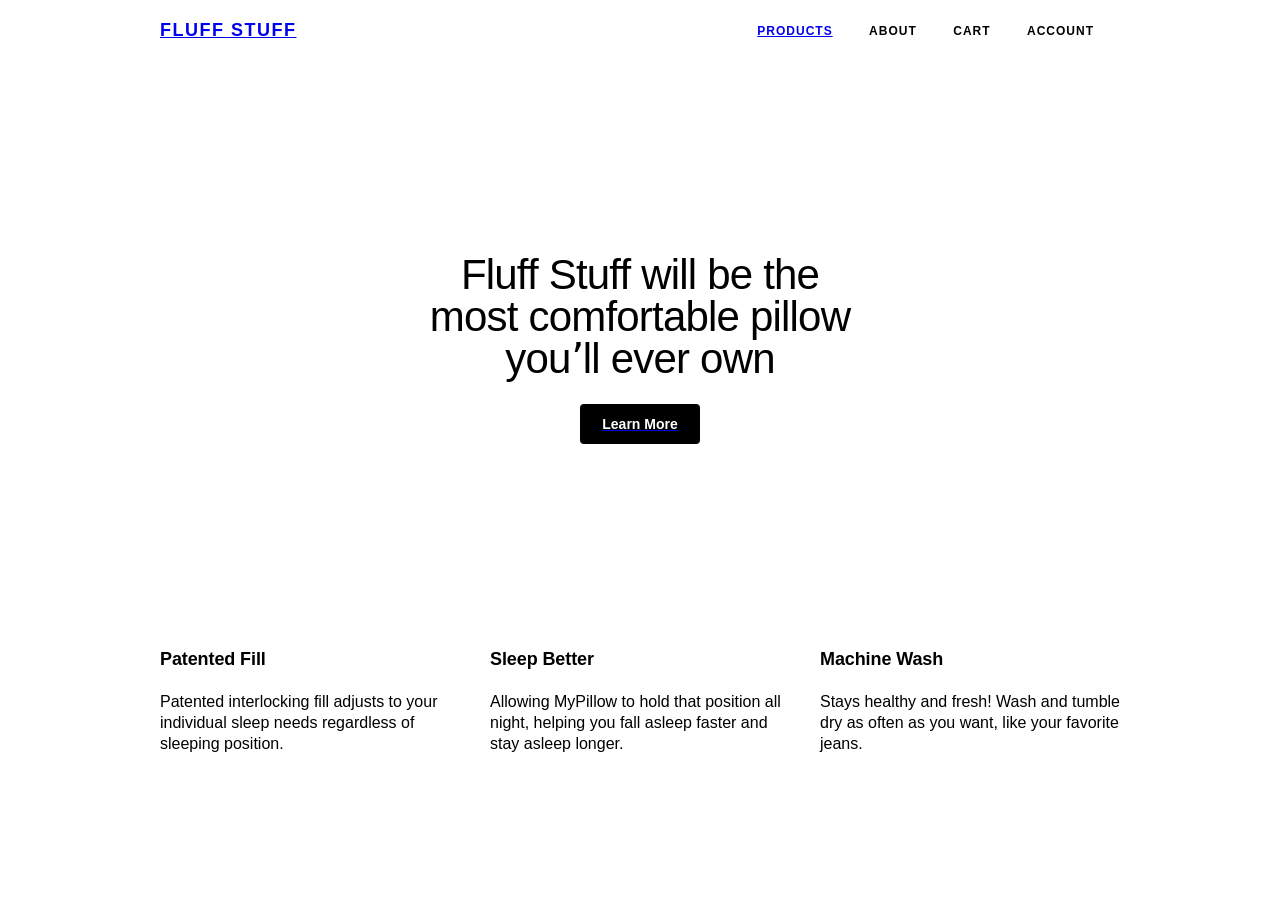
==== homework_6/index.html @ 834cdc66 "Create homework 6 folder." ====
<!DOCTYPE html>
<html lang="en">

<head>
	<meta charset="UTF-8">
	<title>Fluff Stuff</title>
	<link rel='stylesheet' type='text/css' href='resources/css/reset.css'>
  	<link rel='stylesheet' type='text/css' href='resources/css/style.css'>
</head>

<body>

	<!-- Header -->

	<header>
		<nav class="container">
			<div>
				<span class="logo"><a href="index.html" target="_self">FLUFF STUFF</a></span>
			</div>	
			<div class="menu">
				<ul>
					<li><a href="product-list.html" target="_self">PRODUCTS</a></li>
					<li>ABOUT</li>
					<li>CART</li>
					<li>ACCOUNT</li>
				</ul>
			</div>
		</nav>
	</header>	

	<!-- Banner Section-->

	<div class="banner">
		<div class="main-banner container">
			<h1>Fluff Stuff will be the most comfortable pillow youʼll ever own</h1>
			<a href="product-list.html">
			<div class="button">
				<span>Learn More</span>
			</div>
			</a>
		</div>
	</div>
	<!-- Supporting Section -->
	<div class="supporting container">
		<div class="feature">
			<div class="title">Patented Fill</div>
			<p>Patented interlocking fill adjusts to your individual sleep needs regardless of sleeping position.</p>
		</div>
		<div class="feature">
			<div class="title">Sleep Better</div>
			<p>Allowing MyPillow to hold that position all night, helping you fall asleep faster and stay asleep longer.</p>
		</div>
		<div class="feature">
			<div class="title">Machine Wash</div>
			<p>Stays healthy and fresh! Wash and tumble dry as often as you want, like your favorite jeans.</p>
		</div>
	</div>
</body>

</html>
---- homework_6/resources/css/style.css ----
/* Universal Styles */

html {
  font-family: "Helvetica", sans-serif;
  font-size: 16px;
  background-color: white;
}

body {
  line-height: 1.2;
}

.container {
  width: 960px;
  height: 100%;
  margin: auto;
}

.flex {
  display: flex;
}

/* Header */

header {
  width: 100%;
  height: 3.75rem;
  background-color: white;
  position: fixed;
  left: 0;
  top: 0;
  display: flex;
  align-items: center;
}

nav {
  width: 960px;
  background-color: white;
  display: flex;
  align-items: center;
  justify-content: space-between;
}

nav div {
  display: flex;
  align-items: center;
}

nav span {
  color: hsl(0, 0%, 0%);
  font-family: "HelveticaNeueBold", "HelveticaNeue-Bold", "Helvetica Neue Bold", "HelveticaNeue", "Helvetica Neue", 'TeXGyreHerosBold', "Helvetica", "Tahoma", "Geneva", "Arial", sans-serif; font-weight:600; font-stretch:normal;
  font-size: 1.125rem;
  letter-spacing: 1.5px;
  line-height: 1;
  margin-right: 1rem;
  width: 9rem;
}

nav .menu {
  margin-right: 0.625rem;
}

nav li {
  display: inline;
  padding: 0 1rem;
  color: hsl(0, 0%, 0%);
  font-family: "HelveticaNeueBold", "HelveticaNeue-Bold", "Helvetica Neue Bold", "HelveticaNeue", "Helvetica Neue", 'TeXGyreHerosBold', "Helvetica", "Tahoma", "Geneva", "Arial", sans-serif; font-weight:600; font-stretch:normal;
  font-size: 0.75rem;
  letter-spacing: 1px;
  line-height: 1;
}

/* Banner Section */

.banner {
  height: 33rem;
  margin-top: 3.75rem;
  padding-top: 1.5rem;
  background-image: url("https://images.unsplash.com/photo-1526880792616-4217886b9dc2?ixlib=rb-0.3.5&ixid=eyJhcHBfaWQiOjEyMDd9&s=8c76d3849e99e31153445b77e2a17412&auto=format&fit=crop&w=675&q=80");
  background-repeat: no-repeat;
  background-position: center;
  background-size: cover;
  display: flex;
  align-items: center;
  }

.main-banner {
  margin: auto;
}

h1 {
  width: 27rem;
  color: hsl(0, 0%, 0%);
  font-family: "HelveticaNeueMedium", "HelveticaNeue-Medium", "Helvetica Neue Medium", "HelveticaNeue", "Helvetica Neue", 'TeXGyreHerosRegular', "Helvetica", "Tahoma", "Geneva", "Arial", sans-serif; font-weight:500; font-stretch:normal;
  font-size: 2.625rem;
  letter-spacing: -0.8px;
  line-height: 1;
  text-align: center;
  margin: 170px auto auto auto;
}

.button {
  width: 7.5rem;
  height: 2.5rem;
  background-color: hsl(0, 0%, 0%);
  border-radius: 4px;
  overflow: visible;
  margin: 1.5rem auto 0 auto;
  display: flex;
  align-items: center;
}

.button span {
  color: rgba(255, 255, 255, 1.00);
  font-family: "HelveticaNeueBold", "HelveticaNeue-Bold", "Helvetica Neue Bold", "HelveticaNeue", "Helvetica Neue", 'TeXGyreHerosBold', "Helvetica", "Tahoma", "Geneva", "Arial", sans-serif; font-weight:600; font-stretch:normal;
  font-size: 14px;
  letter-spacing: 0px;
  line-height: 1.3;
  margin: auto;
}

/*Supporting Section*/

.supporting {
  display: flex;
  align-items: center;
  justify-content: space-between;
  flex-wrap: wrap;
}

.feature {
  width: 18.75rem;
  margin-top: 2.375rem;
}

.feature p {
  margin-top: 1.5rem;
}

.title {
  color: hsl(0, 0%, 0%);
  font-family: "HelveticaNeueBold", "HelveticaNeue-Bold", "Helvetica Neue Bold", "HelveticaNeue", "Helvetica Neue", 'TeXGyreHerosBold', "Helvetica", "Tahoma", "Geneva", "Arial", sans-serif; font-weight:600; font-stretch:normal;
  font-size: 1.125rem;
  letter-spacing: -0.1px;
  line-height: 1;
}

p {
  color: rgb(0, 0, 0);
  font-family: "HelveticaNeue", "Helvetica Neue", "HelveticaNeueRoman", "HelveticaNeue-Roman", "Helvetica Neue Roman", 'TeXGyreHerosRegular', "Helvetica", "Tahoma", "Geneva", "Arial", sans-serif; font-weight:400; font-stretch:normal;
  font-size: 1rem;
  letter-spacing: 0px;
  line-height: 1.3;
}

/*Product-list Page*/

/*Content Section*/

.content {
  margin-top: 3.75rem;
}

.content .product-tile {
  display: flex;
  flex-wrap: wrap;
}

.product-image, .product-intro {
  width: 50%;
  height: 22rem;
}

.product-tile .img1 {
  background-image: url("https://i.imgur.com/wmmHImI.jpg");
  background-repeat: no-repeat;
  background-position: center;
  background-size: cover;
}

.product-tile .img2 {
  background-image: url("https://i.imgur.com/q6YCCxD.jpg");
  background-repeat: no-repeat;
  background-position: center;
  background-size: cover;
}

.product-tile .img3 {
  background-image: url("https://i.imgur.com/PsqiWvB.jpg");
  background-repeat: no-repeat;
  background-position: center;
  background-size: cover;
}

.product-tile .img4 {
  background-image: url("https://i.imgur.com/V4zsnLV.jpg");
  background-repeat: no-repeat;
  background-position: center;
  background-size: cover;
}

.product-tile h1, .product-tile h2, .product-tile p {
  margin-left: 5rem;
}

.product-tile h2 {
  color: hsl(0, 0%, 0%);
  font-family: "HelveticaNeueMedium", "HelveticaNeue-Medium", "Helvetica Neue Medium", "HelveticaNeue", "Helvetica Neue", 'TeXGyreHerosRegular', "Helvetica", "Tahoma", "Geneva", "Arial", sans-serif; font-weight:500; font-stretch:normal;
  font-size: 1.125rem;
  letter-spacing: -0.1px;
  line-height: 1;
  margin-top: 3rem;
}

.product-tile h1 {
  width: 22rem;
  text-align: left;
  margin-top: 1rem;
}

.product-tile p {
  width: 18rem;
  margin-top: 1rem;
}

/*Product Detail*/

.detail-banner {
  height: 33%;
  margin-top: 3.75rem;
  background-image: url("https://i.imgur.com/wmmHImI.jpg");
  background-repeat: no-repeat;
  background-position: center;
  background-size: cover;
  display: flex;
  align-items: center;
  }

.detail-product-intro {
  width: 28.75rem;
  height: auto;
  margin: 3rem 0 3rem auto;
  padding-top: 2.625rem;
  padding-bottom: 2.625rem;
  background-color: hsl(0, 0%, 100%);
  overflow: visible;
}

.detail-product-intro h2,
.detail-product-intro h1,
.detail-product-intro p,
.detail-product-intro .price {
  margin-left: 3.75rem
}

.detail-product-intro h2 {
  display: block;
}

.detail-product-intro h1 {
  margin-top: 1rem;
  text-align: left;
}

.detail-product-intro p {
  margin-top: 1.5rem;
  width:  18rem;
}

.detail-product-intro .price {
  margin-top: 1.5rem;
  font-family: 'Roboto Mono', monospace;
}

/*Product Spec*/

.detail-spec {
  margin-top: 4.5rem;
  display: flex;
  justify-content: space-between;
}

.spec-color {
  width: 50%;
  margin-right: 1.25rem;
}

.spec-color .title,
.spec-fill .title {
  margin-bottom: 24px;
}

.color-options,
.fill-options {
  display: flex;
  justify-content: space-between;
  flex-wrap: wrap;
  align-content: space-between;
}

.spec-color-option1,
.spec-color-option2,
.spec-color-option3,
.spec-color-option4 {
  width: 220px;
  height: 40px;
  border: 1.5px solid hsla(0, 0%, 0%, 0.1);
  border-radius: 8px;
  overflow: visible;
  display: flex;
  align-items: center;
  padding-left: 9px;
  margin-bottom: 12px;
}

.color-swatch {
  width: 44px;
  height: 20px;
  margin-right: 9px;
}

.spec-color-option1 .color-swatch {
  background-color: rgba(119, 143, 95, 1.00);
  border-radius: 2px;
  overflow: visible;
}

.spec-color-option2 .color-swatch {
  background-color: #89D1C6;
  border-radius: 2px;
  overflow: visible;
}

.spec-color-option3 .color-swatch {
  background-color: #BFBFBF;
  border-radius: 2px;
  overflow: visible;
}

.spec-color-option4 .color-swatch {
  background-color: #7EADB8;
  border-radius: 2px;
  overflow: visible;
}

.name {
  font-size: 0.875rem;
}

.spec-fill {
  width: 50%;
}

.spec-fill-option1,
.spec-fill-option2,
.spec-fill-option3 {
  width: 140px;
  height: 40px;
  border: 1.5px solid hsla(0, 0%, 0%, 0.1);
  border-radius: 8px;
  overflow: visible;
  display: flex;
  align-items: center;
  margin-bottom: 12px;
}

.fill-options .name {
  margin: auto;
}

.detail-review {
  margin-top: 60px;
}

.detail-review .title {
  margin-bottom: 24px;
}

.reviews {
  display: flex;
  flex-direction: column;
  justify-content: flex-start; 
  align-items: flex-start;
}

.review1,
.review2,
.review3,
.review4 {
  margin-bottom: 36px;
  display: flex;
}

.reviews img {
  width: 60px;
  height: 60px;
  border-radius: 50%;
  overflow: visible;
  margin-right: 20px;
}

.reviews .review {
  width: 540px;
  color: rgb(0, 0, 0);
  font-family: "HelveticaNeue", "Helvetica Neue", "HelveticaNeueRoman", "HelveticaNeue-Roman", "Helvetica Neue Roman", 'TeXGyreHerosRegular', "Helvetica", "Tahoma", "Geneva", "Arial", sans-serif; font-weight:400; font-stretch:normal;
  font-size: 1rem;
  letter-spacing: 0px;
  line-height: 1.3;
}

/*Adding to shopping cart banner*/

.shopping-bar {
  width: 100%;
  height: 80px;
  background-color: white;
  position: fixed;
  left: 0;
  bottom: 0;
  background-color: #F3F3F3;
  overflow: visible;
}

.shopping-bar .container{
  display: flex;
  align-items: center;
  justify-content: flex-end;
}

.button-cta {
  width: 140px;
  height: 40px;
  background-color: hsl(0, 0%, 0%);
  border-radius: 8px;
  overflow: visible;
  color: white;
  display: flex;
  align-items: center;
  justify-content: center;
  color: hsl(0, 0%, 100%);
  font-family: "HelveticaNeue", "Helvetica Neue", "HelveticaNeueRoman", "HelveticaNeue-Roman", "Helvetica Neue Roman", 'TeXGyreHerosRegular', "Helvetica", "Tahoma", "Geneva", "Arial", sans-serif; font-weight:400; font-stretch:normal;
  font-size: 12px;
  font-weight: 600;
  letter-spacing: 0.8px;
  line-height: 1.2;
  margin-right: 20px;
  margin-left: auto;
}

.button-regular {
  width: 140px;
  height: 40px;
  background-color: rgba(255,255,255,1);
  border: 2px solid #000000;
  border-radius: 8px;
  overflow: visible;
  display: flex;
  align-items: center;
  justify-content: center;
  color: black;
  font-family: "HelveticaNeue", "Helvetica Neue", "HelveticaNeueRoman", "HelveticaNeue-Roman", "Helvetica Neue Roman", 'TeXGyreHerosRegular', "Helvetica", "Tahoma", "Geneva", "Arial", sans-serif; font-weight:400; font-stretch:normal;
  font-size: 12px;
  font-weight: 600;
  letter-spacing: 0.8px;
  line-height: 1.2;
  box-sizing: border-box;
  margin-right: 0;
}

.whitebox {
  height: 100px;
}
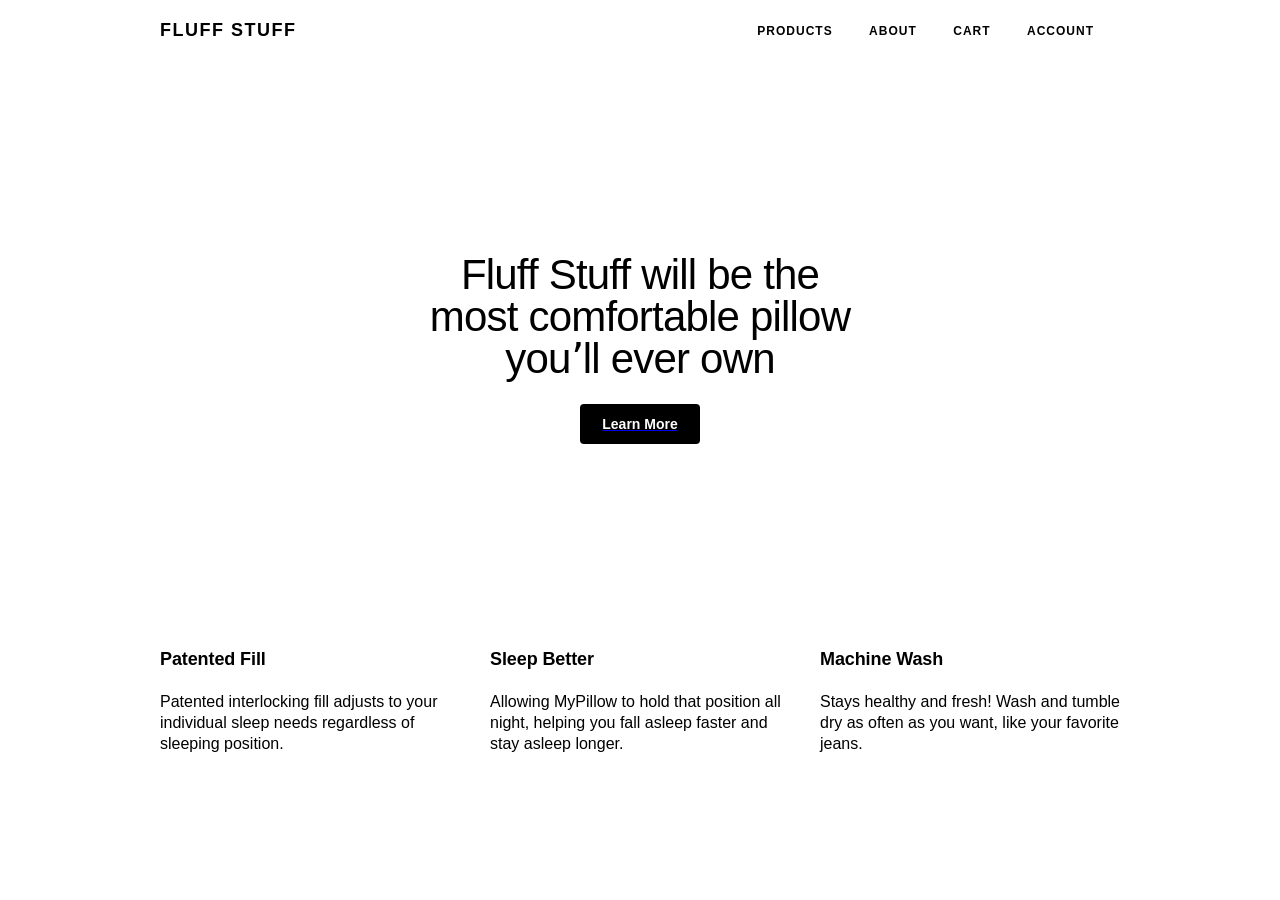
==== commit d711c904: "Done" ====
--- a/homework_6/index.html
+++ b/homework_6/index.html
@@ -15,13 +15,13 @@
 	<header>
 		<nav class="container">
 			<div>
-				<span class="logo"><a href="index.html" target="_self">FLUFF STUFF</a></span>
+				<span class="logo"><a href="index.html" target="_self" style="text-decoration: none; color:black;">FLUFF STUFF</a></span>
 			</div>	
 			<div class="menu">
 				<ul>
-					<li><a href="product-list.html" target="_self">PRODUCTS</a></li>
+					<li><a href="product-list.html" target="_self" style="text-decoration: none; color:black;">PRODUCTS</a></li>
 					<li>ABOUT</li>
-					<li>CART</li>
+					<li><a href="shopping-cart.html" target="_self" style="text-decoration: none; color:black;">CART</a></li>
 					<li>ACCOUNT</li>
 				</ul>
 			</div>
--- a/homework_6/resources/css/style.css
+++ b/homework_6/resources/css/style.css
@@ -313,6 +313,14 @@
   margin-bottom: 12px;
 }
 
+.spec-color-option1:hover,
+.spec-color-option2:hover,
+.spec-color-option3:hover,
+.spec-color-option4:hover {
+ border: 1.5px solid black;
+ box-shadow: inset 0px 0px 0px .5px black;
+}
+
 .color-swatch {
   width: 44px;
   height: 20px;
@@ -362,6 +370,13 @@
   display: flex;
   align-items: center;
   margin-bottom: 12px;
+}
+
+.spec-fill-option1:hover,
+.spec-fill-option2:hover,
+.spec-fill-option3:hover {
+ border: 1.5px solid black;
+ box-shadow: inset 0px 0px 0px .5px black;
 }
 
 .fill-options .name {
@@ -447,7 +462,7 @@
   margin-left: auto;
 }
 
-.button-regular {
+.btn-regular {
   width: 140px;
   height: 40px;
   background-color: rgba(255,255,255,1);
@@ -464,9 +479,75 @@
   letter-spacing: 0.8px;
   line-height: 1.2;
   box-sizing: border-box;
+  margin-right: 0px;
+}
+
+.btn-regular:hover {
+  background-color: black;
+  color: white;
+}
+
+.item-quantity {
+  color: black;
+  font-family: "HelveticaNeue", "Helvetica Neue", "HelveticaNeueRoman", "HelveticaNeue-Roman", "Helvetica Neue Roman", 'TeXGyreHerosRegular', "Helvetica", "Tahoma", "Geneva", "Arial", sans-serif; font-weight:400; font-stretch:normal;
+  font-size: 12px;
+  font-weight: 600;
+  letter-spacing: 0.8px;
+  line-height: 1.2;
   margin-right: 0;
+}
+
+.number {
+  font-family: 'Roboto Mono', monospace;
 }
 
 .whitebox {
   height: 100px;
 }
+
+
+/*Shopping Cart Page*/
+
+.shopping-cart-header h1 {
+  margin-top: 100px;
+  margin-bottom: 60px;
+}
+
+.item {
+  margin-bottom: 60px;
+  display: flex;
+  -ms-align-items: flex-end;
+  align-items: flex-end;
+}
+
+.item-img {
+  width: 160px;
+  height: 100px;
+  border-radius: 8px;
+  overflow: visible;
+  background-image: url("https://i.imgur.com/wmmHImI.jpg");
+  background-repeat: no-repeat;
+  background-position: center;
+  background-size: cover;
+  display: inline-block;
+  margin-right: 60px;
+}
+
+.item-info {
+  height: 100px;
+}
+
+.item-name {
+  margin-bottom: 34px;
+}
+
+.item-options .title {
+  text-align: left;
+  padding-bottom: 14px;
+  width: 200px;
+}
+
+.item .btn-regular:hover {
+  background-color: black;
+  color: white;
+}
